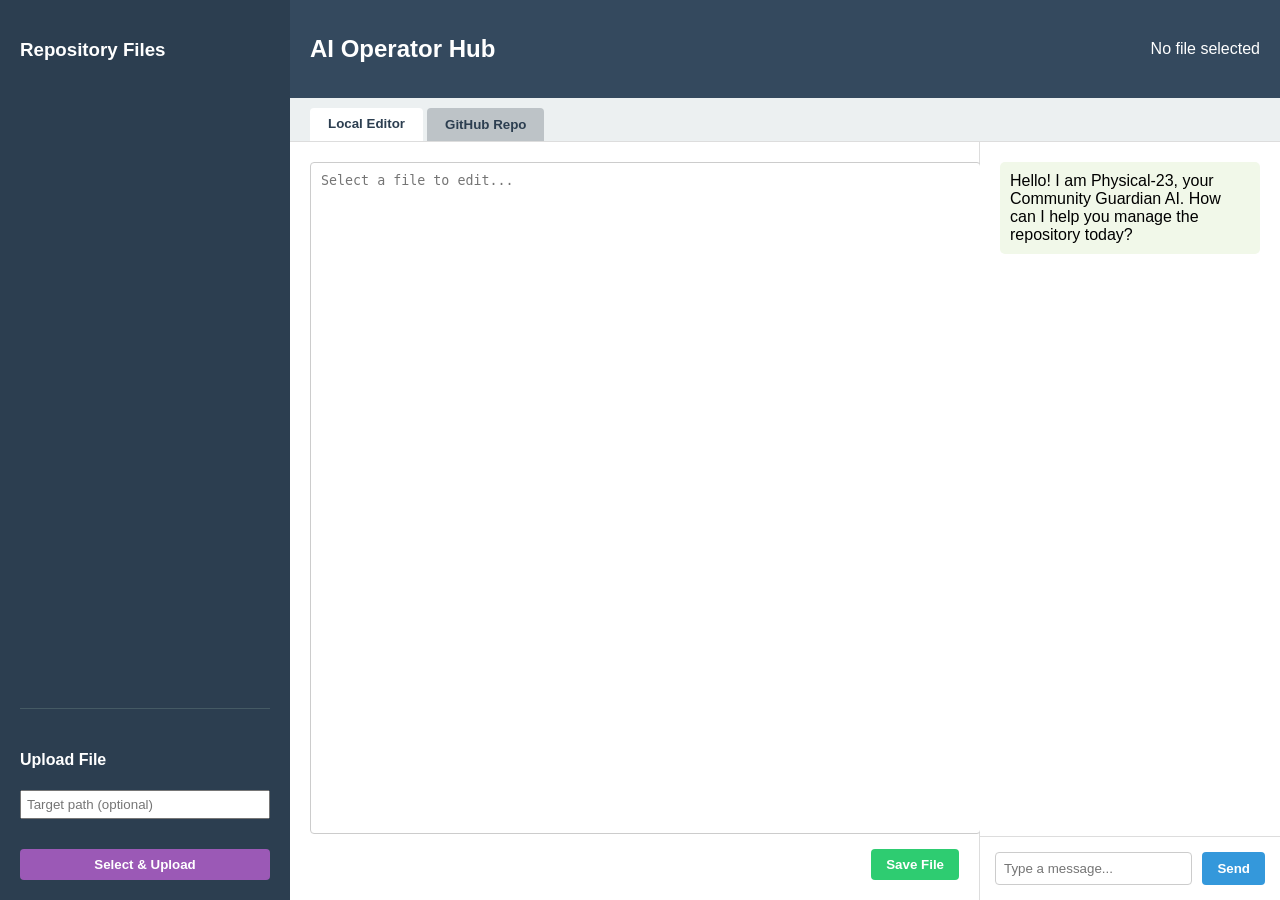
==== src/templates/index.html @ 4c0548e8 "Merge b9d36855cc2a7dce2e404919aa5b99709d8b5fe6 into b1f9b630409f393f038c11c1953d3aad66fcdde1" ====
<!DOCTYPE html>
<html lang="en">
<head>
    <meta charset="UTF-8">
    <meta name="viewport" content="width=device-width, initial-scale=1.0">
    <title>AI Operator Hub</title>
    <style>
        body {
            font-family: 'Segoe UI', Tahoma, Geneva, Verdana, sans-serif;
            margin: 0;
            padding: 0;
            display: flex;
            height: 100vh;
            background-color: #f5f5f5;
        }
        .sidebar {
            width: 250px;
            background-color: #2c3e50;
            color: white;
            padding: 20px;
            overflow-y: auto;
            display: flex;
            flex-direction: column;
        }
        .main-content {
            flex-grow: 1;
            display: flex;
            flex-direction: column;
        }
        .header {
            background-color: #34495e;
            color: white;
            padding: 15px 20px;
            display: flex;
            justify-content: space-between;
            align-items: center;
        }
        .tabs {
            display: flex;
            gap: 4px;
            padding: 10px 20px 0;
            background-color: #ecf0f1;
            border-bottom: 1px solid #ddd;
        }
        .tab-btn {
            padding: 8px 18px;
            background-color: #bdc3c7;
            color: #2c3e50;
            border: none;
            border-radius: 4px 4px 0 0;
            cursor: pointer;
            font-weight: bold;
        }
        .tab-btn.active {
            background-color: white;
            border-bottom: 2px solid white;
            color: #2c3e50;
        }
        .tab-panel {
            display: none;
            flex-grow: 1;
            overflow: hidden;
        }
        .tab-panel.active {
            display: flex;
        }
        .workspace {
            display: flex;
            flex-grow: 1;
            overflow: hidden;
        }
        .editor-container {
            flex-grow: 1;
            padding: 20px;
            display: flex;
            flex-direction: column;
            border-right: 1px solid #ddd;
            background-color: white;
        }
        .chat-container {
            width: 300px;
            background-color: white;
            display: flex;
            flex-direction: column;
        }
        .chat-messages {
            flex-grow: 1;
            padding: 20px;
            overflow-y: auto;
            border-bottom: 1px solid #ddd;
        }
        .chat-input-area {
            padding: 15px;
            display: flex;
            gap: 10px;
        }
        .chat-input-area input {
            flex-grow: 1;
            padding: 8px;
            border: 1px solid #ccc;
            border-radius: 4px;
        }
        .chat-input-area button {
            padding: 8px 15px;
            background-color: #3498db;
            color: white;
            border: none;
            border-radius: 4px;
            cursor: pointer;
        }
        .file-list {
            list-style: none;
            padding: 0;
            margin: 0;
            flex-grow: 1;
        }
        .file-item {
            padding: 8px 0;
            cursor: pointer;
            word-break: break-all;
            color: #ecf0f1;
        }
        .file-item:hover {
            color: #3498db;
        }
        textarea#editor {
            flex-grow: 1;
            width: 100%;
            margin-bottom: 15px;
            padding: 10px;
            font-family: monospace;
            border: 1px solid #ccc;
            border-radius: 4px;
            resize: none;
        }
        .editor-actions {
            display: flex;
            justify-content: flex-end;
            gap: 10px;
        }
        button {
            padding: 8px 15px;
            border: none;
            border-radius: 4px;
            cursor: pointer;
            font-weight: bold;
        }
        .btn-save { background-color: #2ecc71; color: white; }
        .btn-upload { background-color: #9b59b6; color: white; width: 100%; margin-top: 20px; }
        .upload-section { margin-top: auto; padding-top: 20px; border-top: 1px solid #455a64; }

        .message { margin-bottom: 15px; padding: 10px; border-radius: 5px; }
        .message.user { background-color: #e1f5fe; align-self: flex-end; }
        .message.ai { background-color: #f1f8e9; align-self: flex-start; }

        /* GitHub Repo panel */
        .repo-panel {
            flex-grow: 1;
            display: flex;
            overflow: hidden;
        }
        .repo-tree {
            width: 280px;
            background-color: #1e2a35;
            color: #ecf0f1;
            padding: 12px;
            overflow-y: auto;
            font-size: 13px;
        }
        .repo-tree h4 {
            margin: 0 0 10px 0;
            color: #3498db;
        }
        .repo-tree-list {
            list-style: none;
            padding: 0;
            margin: 0;
        }
        .repo-tree-item {
            padding: 5px 4px;
            cursor: pointer;
            border-radius: 3px;
            word-break: break-all;
        }
        .repo-tree-item:hover { background-color: #2c3e50; }
        .repo-tree-item.dir { color: #f39c12; }
        .repo-tree-item.file { color: #ecf0f1; }
        .repo-viewer {
            flex-grow: 1;
            padding: 20px;
            display: flex;
            flex-direction: column;
            background-color: white;
            overflow: hidden;
        }
        .repo-viewer-path {
            font-size: 12px;
            color: #7f8c8d;
            margin-bottom: 8px;
        }
        textarea#repoEditor {
            flex-grow: 1;
            width: 100%;
            padding: 10px;
            font-family: monospace;
            font-size: 13px;
            border: 1px solid #ccc;
            border-radius: 4px;
            resize: none;
            background-color: #fdfdfd;
        }
        .repo-breadcrumb {
            font-size: 12px;
            margin-bottom: 8px;
            color: #3498db;
            cursor: pointer;
        }
        .repo-breadcrumb span:hover { text-decoration: underline; }
    </style>
</head>
<body>
    <div class="sidebar">
        <h3>Repository Files</h3>
        <ul class="file-list" id="fileList">
            <!-- Files will be loaded here -->
        </ul>
        <div class="upload-section">
            <h4>Upload File</h4>
            <input type="file" id="fileUpload" style="display: none;">
            <input type="text" id="uploadPath" placeholder="Target path (optional)" style="width: 100%; padding: 5px; margin-bottom: 10px; box-sizing: border-box;">
            <button class="btn-upload" onclick="document.getElementById('fileUpload').click()">Select & Upload</button>
        </div>
    </div>

    <div class="main-content">
        <div class="header">
            <h2>AI Operator Hub</h2>
            <span id="currentFile">No file selected</span>
        </div>

        <div class="tabs">
            <button class="tab-btn active" onclick="switchTab('editor')">Local Editor</button>
            <button class="tab-btn" onclick="switchTab('repo')">GitHub Repo</button>
        </div>

        <!-- Local Editor Tab -->
        <div class="tab-panel active" id="tab-editor">
            <div class="workspace">
                <div class="editor-container">
                    <textarea id="editor" placeholder="Select a file to edit..."></textarea>
                    <div class="editor-actions">
                        <button class="btn-save" id="saveBtn" disabled>Save File</button>
                    </div>
                </div>

                <div class="chat-container">
                    <div class="chat-messages" id="chatMessages">
                        <div class="message ai">Hello! I am Physical-23, your Community Guardian AI. How can I help you manage the repository today?</div>
                    </div>
                    <div class="chat-input-area">
                        <input type="text" id="chatInput" placeholder="Type a message...">
                        <button id="sendBtn">Send</button>
                    </div>
                </div>
            </div>
        </div>

        <!-- GitHub Repo Tab -->
        <div class="tab-panel" id="tab-repo">
            <div class="repo-panel">
                <div class="repo-tree">
                    <h4>📄 Open Source Code</h4>
                    <div class="repo-breadcrumb" id="repoBreadcrumb">
                    <span onclick="loadRepoTree('')">🏠 root</span>
                    </div>
                    <ul class="repo-tree-list" id="repoTreeList">
                        <li style="color:#7f8c8d; padding:5px 0;">Loading…</li>
                    </ul>
                </div>
                <div class="repo-viewer">
                    <div class="repo-viewer-path" id="repoViewerPath">Select a file to view its source code.</div>
                    <textarea id="repoEditor" readonly placeholder="File content will appear here…"></textarea>
                </div>
            </div>
        </div>
    </div>

    <script>
        // ── Tab Switching ──────────────────────────────────────────────────────
        function switchTab(name) {
            document.querySelectorAll('.tab-panel').forEach(p => p.classList.remove('active'));
            document.querySelectorAll('.tab-btn').forEach(b => b.classList.remove('active'));
            document.getElementById('tab-' + name).classList.add('active');
            document.querySelectorAll('.tab-btn').forEach(b => {
                if (b.textContent.toLowerCase().includes(name === 'editor' ? 'local' : 'github')) {
                    b.classList.add('active');
                }
            });
            if (name === 'repo') loadRepoTree('');
        }

        // ── Chat Functionality ─────────────────────────────────────────────────
        const chatMessages = document.getElementById('chatMessages');
        const chatInput = document.getElementById('chatInput');
        const sendBtn = document.getElementById('sendBtn');

        function addMessage(text, sender) {
            const div = document.createElement('div');
            div.className = `message ${sender}`;
            div.textContent = text;
            chatMessages.appendChild(div);
            chatMessages.scrollTop = chatMessages.scrollHeight;
        }

        async function sendMessage() {
            const text = chatInput.value.trim();
            if (!text) return;

            addMessage(text, 'user');
            chatInput.value = '';

            try {
                const response = await fetch('/api/chat', {
                    method: 'POST',
                    headers: { 'Content-Type': 'application/json' },
                    body: JSON.stringify({ message: text })
                });
                const data = await response.json();

                if (data.status === 'success') {
                    addMessage(data.response, 'ai');
                } else {
                    addMessage('Error: ' + data.message, 'ai');
                }
            } catch (error) {
                addMessage('Failed to connect to AI operator.', 'ai');
            }
        }

        sendBtn.addEventListener('click', sendMessage);
        chatInput.addEventListener('keypress', (e) => {
            if (e.key === 'Enter') sendMessage();
        });

        // ── Local File Management ──────────────────────────────────────────────
        const fileList = document.getElementById('fileList');
        const editor = document.getElementById('editor');
        const saveBtn = document.getElementById('saveBtn');
        const currentFileSpan = document.getElementById('currentFile');
        const fileUpload = document.getElementById('fileUpload');
        const uploadPath = document.getElementById('uploadPath');
        let currentPath = null;

        async function loadFiles() {
            try {
                const response = await fetch('/api/files');
                const data = await response.json();

                if (data.status === 'success') {
                    while (fileList.firstChild) { fileList.removeChild(fileList.firstChild); }

                    // Sort files by path for better display
                    data.files.sort((a, b) => a.path.localeCompare(b.path));

                    data.files.forEach(file => {
                        const li = document.createElement('li');
                        li.className = 'file-item';
                        li.textContent = file.path;
                        li.onclick = () => loadFileContent(file.path);
                        fileList.appendChild(li);
                    });
                }
            } catch (error) {
                console.error('Failed to load files:', error);
            }
        }

        async function loadFileContent(path) {
            try {
                const response = await fetch(`/api/files/read?path=${encodeURIComponent(path)}`);
                const data = await response.json();

                if (data.status === 'success') {
                    currentPath = path;
                    editor.value = data.content;
                    currentFileSpan.textContent = path;
                    saveBtn.disabled = false;
                } else {
                    alert('Error reading file: ' + data.message);
                }
            } catch (error) {
                alert('Failed to load file content.');
            }
        }

        async function saveFile() {
            if (!currentPath) return;

            saveBtn.textContent = 'Saving...';
            saveBtn.disabled = true;

            try {
                const response = await fetch('/api/files/write', {
                    method: 'POST',
                    headers: { 'Content-Type': 'application/json' },
                    body: JSON.stringify({
                        path: currentPath,
                        content: editor.value
                    })
                });

                const data = await response.json();
                if (data.status === 'success') {
                    alert('File saved successfully!');
                } else {
                    alert('Error saving file: ' + data.message);
                }
            } catch (error) {
                alert('Failed to save file.');
            } finally {
                saveBtn.textContent = 'Save File';
                saveBtn.disabled = false;
            }
        }

        // Upload functionality
        fileUpload.addEventListener('change', async (e) => {
            const file = e.target.files[0];
            if (!file) return;

            const targetPath = uploadPath.value.trim() || file.name;
            const formData = new FormData();
            formData.append('file', file);
            formData.append('path', targetPath);

            try {
                const response = await fetch('/api/files/upload', {
                    method: 'POST',
                    body: formData
                });

                const data = await response.json();
                if (data.status === 'success') {
                    alert(`Uploaded successfully to ${data.path}`);
                    uploadPath.value = '';
                    loadFiles(); // Refresh file list
                } else {
                    alert('Upload failed: ' + data.message);
                }
            } catch (error) {
                alert('Upload request failed.');
            }

            // Reset input
            fileUpload.value = '';
        });

        saveBtn.addEventListener('click', saveFile);

        // ── GitHub Repo Browser ────────────────────────────────────────────────
        const repoTreeList = document.getElementById('repoTreeList');
        const repoEditor = document.getElementById('repoEditor');
        const repoViewerPath = document.getElementById('repoViewerPath');
        const repoBreadcrumb = document.getElementById('repoBreadcrumb');
        let repoPathStack = [];

        async function loadRepoTree(path) {
            repoTreeList.innerHTML = '<li style="color:#7f8c8d; padding:5px 0;">Loading…</li>';

            try {
                const response = await fetch(`/api/repo/tree?path=${encodeURIComponent(path)}`);
                const data = await response.json();

                if (data.status !== 'success') {
                    repoTreeList.innerHTML = `<li style="color:#e74c3c; padding:5px 0;">Error: ${data.message}</li>`;
                    return;
                }

                repoTreeList.innerHTML = '';

                // Back navigation
                if (path) {
                    const backLi = document.createElement('li');
                    backLi.className = 'repo-tree-item dir';
                    backLi.textContent = '← ..';
                    const parentPath = path.includes('/')
                        ? path.substring(0, path.lastIndexOf('/'))
                        : '';
                    backLi.onclick = () => loadRepoTree(parentPath);
                    repoTreeList.appendChild(backLi);
                }

                // Sort: dirs first, then files
                const sorted = [...data.entries].sort((a, b) => {
                    if (a.type !== b.type) return a.type === 'dir' ? -1 : 1;
                    return a.name.localeCompare(b.name);
                });

                sorted.forEach(entry => {
                    const li = document.createElement('li');
                    li.className = `repo-tree-item ${entry.type}`;
                    li.textContent = (entry.type === 'dir' ? '📁 ' : '📄 ') + entry.name;
                    if (entry.type === 'dir') {
                        li.onclick = () => loadRepoTree(entry.path);
                    } else {
                        li.onclick = () => loadRepoFile(entry.path);
                    }
                    repoTreeList.appendChild(li);
                });

                // Update breadcrumb
                updateBreadcrumb(path);

            } catch (error) {
                repoTreeList.innerHTML = '<li style="color:#e74c3c; padding:5px 0;">Failed to connect to GitHub API.</li>';
            }
        }

        async function loadRepoFile(path) {
            repoViewerPath.textContent = `Loading ${path}…`;
            repoEditor.value = '';

            try {
                const response = await fetch(`/api/repo/file?path=${encodeURIComponent(path)}`);
                const data = await response.json();

                if (data.status === 'success') {
                    repoEditor.value = data.content;
                    repoViewerPath.textContent = path;
                } else {
                    repoViewerPath.textContent = `Error: ${data.message}`;
                }
            } catch (error) {
                repoViewerPath.textContent = 'Failed to load file.';
            }
        }

        function updateBreadcrumb(path) {
            repoBreadcrumb.innerHTML = '';
            const rootSpan = document.createElement('span');
            rootSpan.textContent = '🏠 root';
            rootSpan.onclick = () => loadRepoTree('');
            repoBreadcrumb.appendChild(rootSpan);

            if (path) {
                const parts = path.split('/');
                let accumulated = '';
                parts.forEach((part, i) => {
                    accumulated += (i > 0 ? '/' : '') + part;
                    const sep = document.createTextNode(' / ');
                    repoBreadcrumb.appendChild(sep);
                    const span = document.createElement('span');
                    span.textContent = part;
                    const capPath = accumulated;
                    span.onclick = () => loadRepoTree(capPath);
                    repoBreadcrumb.appendChild(span);
                });
            }
        }

        // ── Initial load ───────────────────────────────────────────────────────
        window.addEventListener('load', loadFiles);
    </script>
</body>
</html>
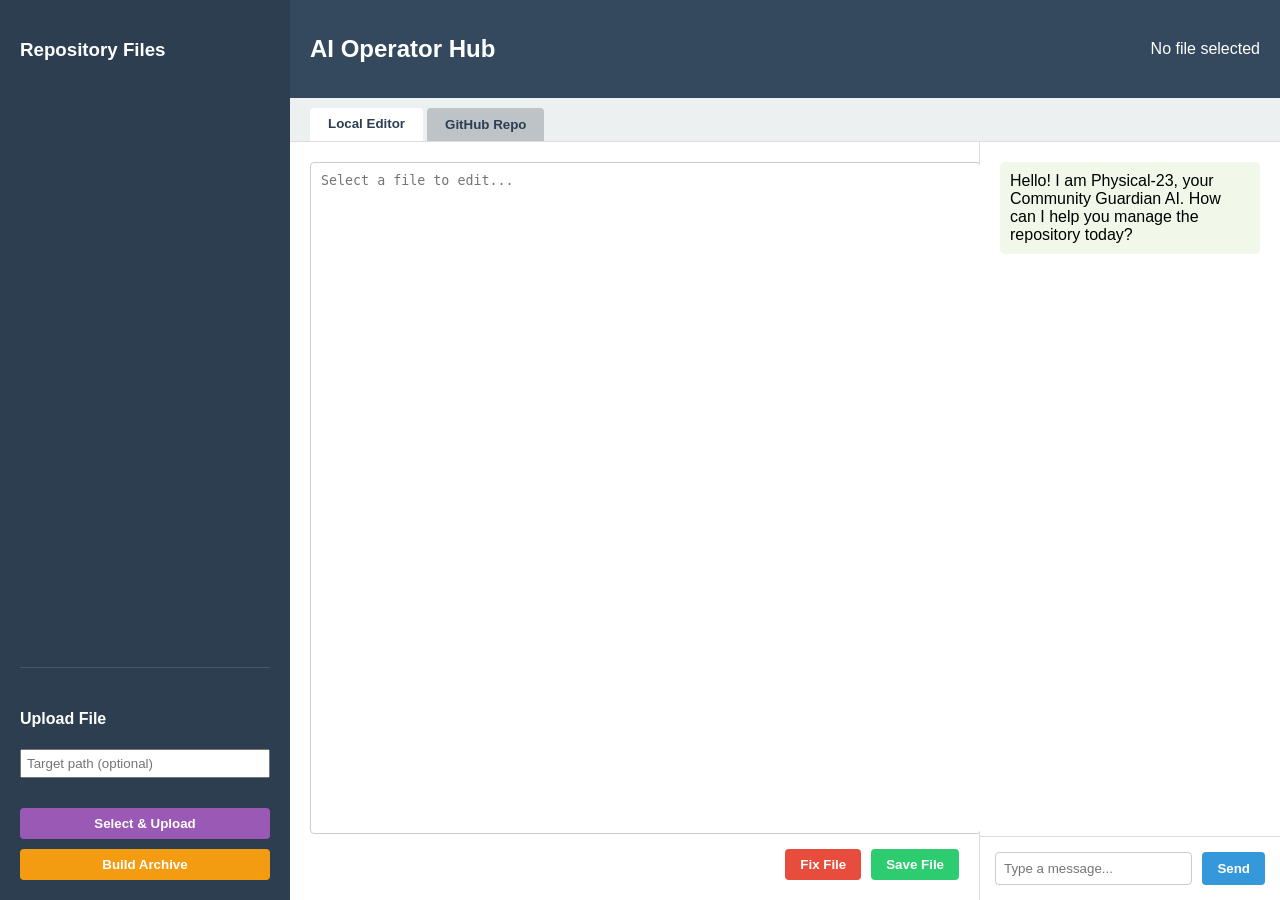
==== commit 21a1ef3b: "Merge main and resolve hub template conflict Preserve the GitHub repository tab while retaining the " ====
--- a/src/templates/index.html
+++ b/src/templates/index.html
@@ -229,6 +229,7 @@
             <input type="file" id="fileUpload" style="display: none;">
             <input type="text" id="uploadPath" placeholder="Target path (optional)" style="width: 100%; padding: 5px; margin-bottom: 10px; box-sizing: border-box;">
             <button class="btn-upload" onclick="document.getElementById('fileUpload').click()">Select & Upload</button>
+            <button class="btn-upload" style="background-color: #f39c12; margin-top: 10px;" onclick="buildArchive()">Build Archive</button>
         </div>
     </div>
 
@@ -249,6 +250,7 @@
                 <div class="editor-container">
                     <textarea id="editor" placeholder="Select a file to edit..."></textarea>
                     <div class="editor-actions">
+                            <button class="btn-save" style="background-color: #e74c3c;" id="fixBtn" disabled>Fix File</button>
                         <button class="btn-save" id="saveBtn" disabled>Save File</button>
                     </div>
                 </div>
@@ -286,6 +288,20 @@
     </div>
 
     <script>
+        async function buildArchive() {
+            chatInput.value = 'build archive';
+            await sendMessage();
+        }
+
+        const fixBtn = document.getElementById('fixBtn');
+        if (fixBtn) {
+            fixBtn.addEventListener('click', async () => {
+                if (!currentPath) return;
+                chatInput.value = 'Please fix ' + currentPath;
+                await sendMessage();
+            });
+        }
+
         // ── Tab Switching ──────────────────────────────────────────────────────
         function switchTab(name) {
             document.querySelectorAll('.tab-panel').forEach(p => p.classList.remove('active'));
@@ -385,6 +401,7 @@
                     editor.value = data.content;
                     currentFileSpan.textContent = path;
                     saveBtn.disabled = false;
+                    document.getElementById('fixBtn').disabled = false;
                 } else {
                     alert('Error reading file: ' + data.message);
                 }
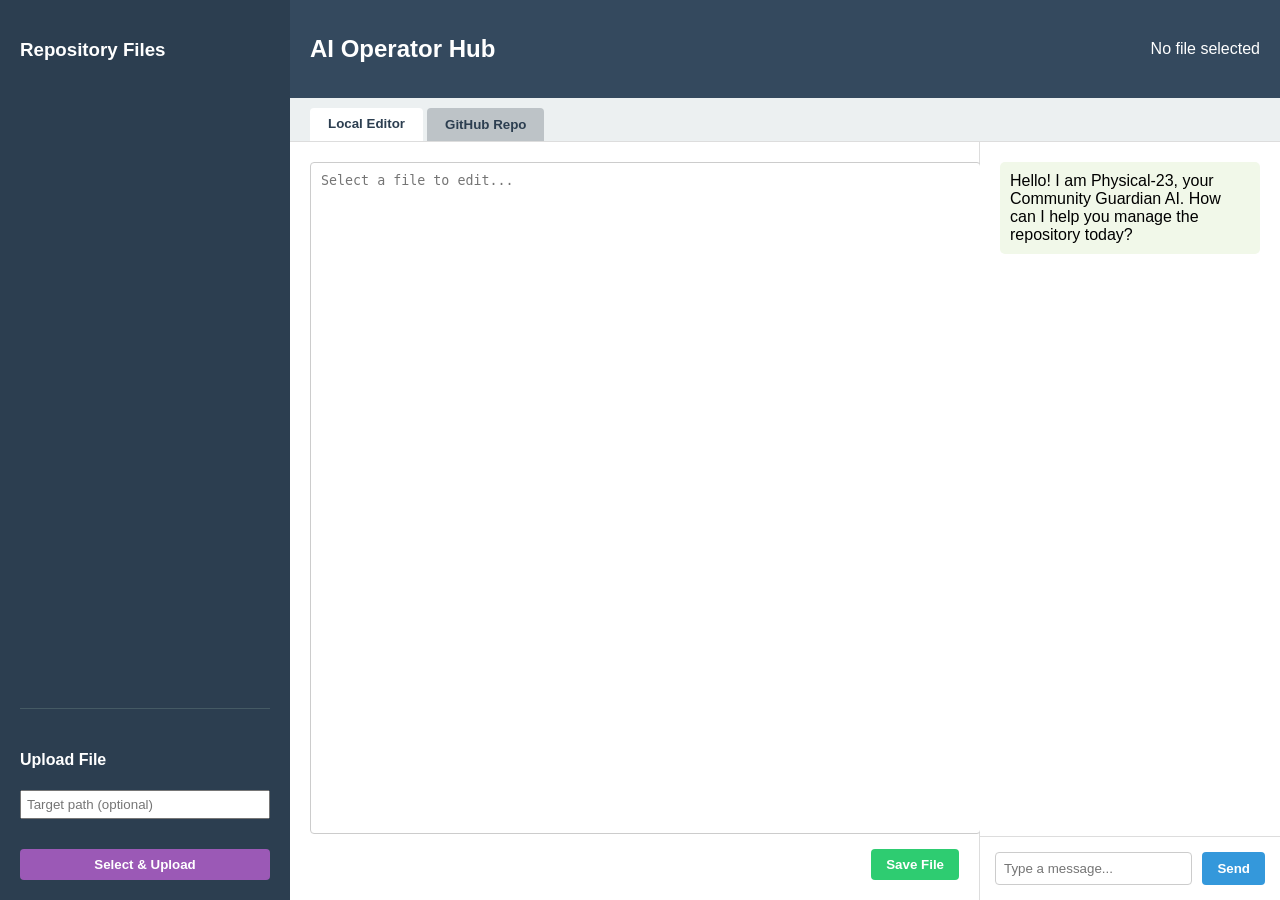
==== commit dfd5454e: "Merge main and resolve AI Guilds documentation conflict Retain the PR consolidated AI Guilds section" ====
--- a/src/templates/index.html
+++ b/src/templates/index.html
@@ -229,7 +229,6 @@
             <input type="file" id="fileUpload" style="display: none;">
             <input type="text" id="uploadPath" placeholder="Target path (optional)" style="width: 100%; padding: 5px; margin-bottom: 10px; box-sizing: border-box;">
             <button class="btn-upload" onclick="document.getElementById('fileUpload').click()">Select & Upload</button>
-            <button class="btn-upload" style="background-color: #f39c12; margin-top: 10px;" onclick="buildArchive()">Build Archive</button>
         </div>
     </div>
 
@@ -250,7 +249,6 @@
                 <div class="editor-container">
                     <textarea id="editor" placeholder="Select a file to edit..."></textarea>
                     <div class="editor-actions">
-                            <button class="btn-save" style="background-color: #e74c3c;" id="fixBtn" disabled>Fix File</button>
                         <button class="btn-save" id="saveBtn" disabled>Save File</button>
                     </div>
                 </div>
@@ -288,20 +286,6 @@
     </div>
 
     <script>
-        async function buildArchive() {
-            chatInput.value = 'build archive';
-            await sendMessage();
-        }
-
-        const fixBtn = document.getElementById('fixBtn');
-        if (fixBtn) {
-            fixBtn.addEventListener('click', async () => {
-                if (!currentPath) return;
-                chatInput.value = 'Please fix ' + currentPath;
-                await sendMessage();
-            });
-        }
-
         // ── Tab Switching ──────────────────────────────────────────────────────
         function switchTab(name) {
             document.querySelectorAll('.tab-panel').forEach(p => p.classList.remove('active'));
@@ -373,7 +357,7 @@
                 const data = await response.json();
 
                 if (data.status === 'success') {
-                    while (fileList.firstChild) { fileList.removeChild(fileList.firstChild); }
+                    fileList.innerHTML = '';
 
                     // Sort files by path for better display
                     data.files.sort((a, b) => a.path.localeCompare(b.path));
@@ -401,7 +385,6 @@
                     editor.value = data.content;
                     currentFileSpan.textContent = path;
                     saveBtn.disabled = false;
-                    document.getElementById('fixBtn').disabled = false;
                 } else {
                     alert('Error reading file: ' + data.message);
                 }
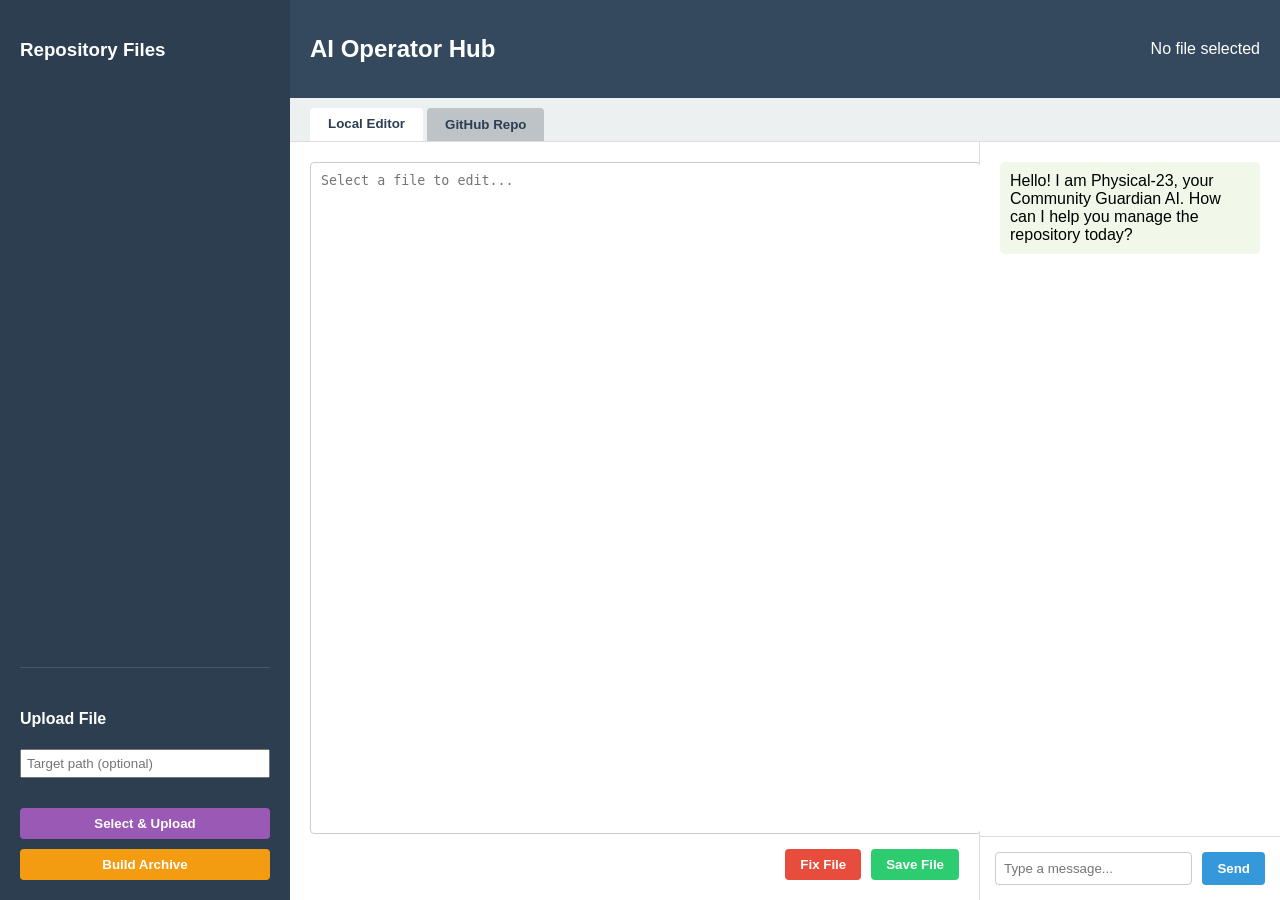
==== commit aea47dbd: "Merge PR #36: hub enhancements and security fixes feat: hub enhancements and security fixes" ====
--- a/src/templates/index.html
+++ b/src/templates/index.html
@@ -229,6 +229,7 @@
             <input type="file" id="fileUpload" style="display: none;">
             <input type="text" id="uploadPath" placeholder="Target path (optional)" style="width: 100%; padding: 5px; margin-bottom: 10px; box-sizing: border-box;">
             <button class="btn-upload" onclick="document.getElementById('fileUpload').click()">Select & Upload</button>
+            <button class="btn-upload" style="background-color: #f39c12; margin-top: 10px;" onclick="buildArchive()">Build Archive</button>
         </div>
     </div>
 
@@ -249,6 +250,7 @@
                 <div class="editor-container">
                     <textarea id="editor" placeholder="Select a file to edit..."></textarea>
                     <div class="editor-actions">
+                            <button class="btn-save" style="background-color: #e74c3c;" id="fixBtn" disabled>Fix File</button>
                         <button class="btn-save" id="saveBtn" disabled>Save File</button>
                     </div>
                 </div>
@@ -286,6 +288,20 @@
     </div>
 
     <script>
+        async function buildArchive() {
+            chatInput.value = 'build archive';
+            await sendMessage();
+        }
+
+        const fixBtn = document.getElementById('fixBtn');
+        if (fixBtn) {
+            fixBtn.addEventListener('click', async () => {
+                if (!currentPath) return;
+                chatInput.value = 'Please fix ' + currentPath;
+                await sendMessage();
+            });
+        }
+
         // ── Tab Switching ──────────────────────────────────────────────────────
         function switchTab(name) {
             document.querySelectorAll('.tab-panel').forEach(p => p.classList.remove('active'));
@@ -357,7 +373,7 @@
                 const data = await response.json();
 
                 if (data.status === 'success') {
-                    fileList.innerHTML = '';
+                    while (fileList.firstChild) { fileList.removeChild(fileList.firstChild); }
 
                     // Sort files by path for better display
                     data.files.sort((a, b) => a.path.localeCompare(b.path));
@@ -385,6 +401,7 @@
                     editor.value = data.content;
                     currentFileSpan.textContent = path;
                     saveBtn.disabled = false;
+                    document.getElementById('fixBtn').disabled = false;
                 } else {
                     alert('Error reading file: ' + data.message);
                 }
